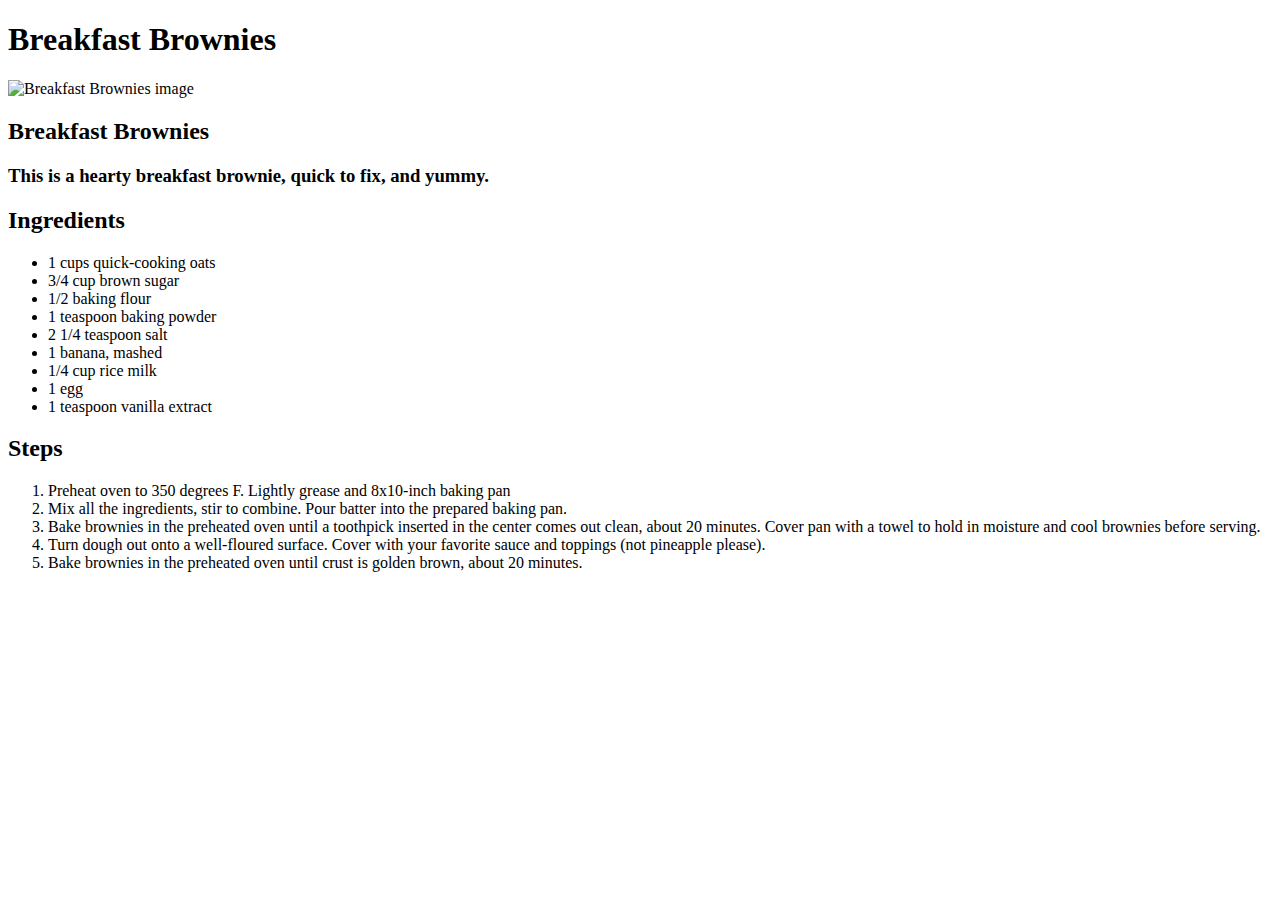
==== recipes/breakfastbrownies.html @ 176ecaf9 "Modify index page and Add two recipe pages" ====
<!DOCTYPE html>
<html lang="en">
  <head>
    <meta charset="UTF-8" />
    <title>"website</title>
  </head>
  <body>
    <h1>Breakfast Brownies</h1>
    <img
      src="../../../Desktop/breakfast-brownies.jpeg"
      alt="Breakfast Brownies image"
    />
    <h2>Breakfast Brownies</h2>
    <h3>This is a hearty breakfast brownie, quick to fix, and yummy.</h3>
    <h2>Ingredients</h2>
    <ul>
      <li>1 cups quick-cooking oats</li>
      <li>3/4 cup brown sugar</li>
      <li>1/2 baking flour</li>
      <li>1 teaspoon baking powder</li>
      <li>2 1/4 teaspoon salt</li>
      <li>1 banana, mashed</li>
      <li>1/4 cup rice milk</li>
      <li>1 egg</li>
      <li>1 teaspoon vanilla extract</li>
    </ul>
    <h2>Steps</h2>
    <ol>
      <li>
        Preheat oven to 350 degrees F. Lightly grease and 8x10-inch baking pan
      </li>
      <li>
        Mix all the ingredients, stir to combine. Pour batter into the prepared
        baking pan.
      </li>
      <li>
        Bake brownies in the preheated oven until a toothpick inserted in the
        center comes out clean, about 20 minutes. Cover pan with a towel to hold
        in moisture and cool brownies before serving.
      </li>
      <li>
        Turn dough out onto a well-floured surface. Cover with your favorite
        sauce and toppings (not pineapple please).
      </li>
      <li>
        Bake brownies in the preheated oven until crust is golden brown, about
        20 minutes.
      </li>
    </ol>
  </body>
</html>
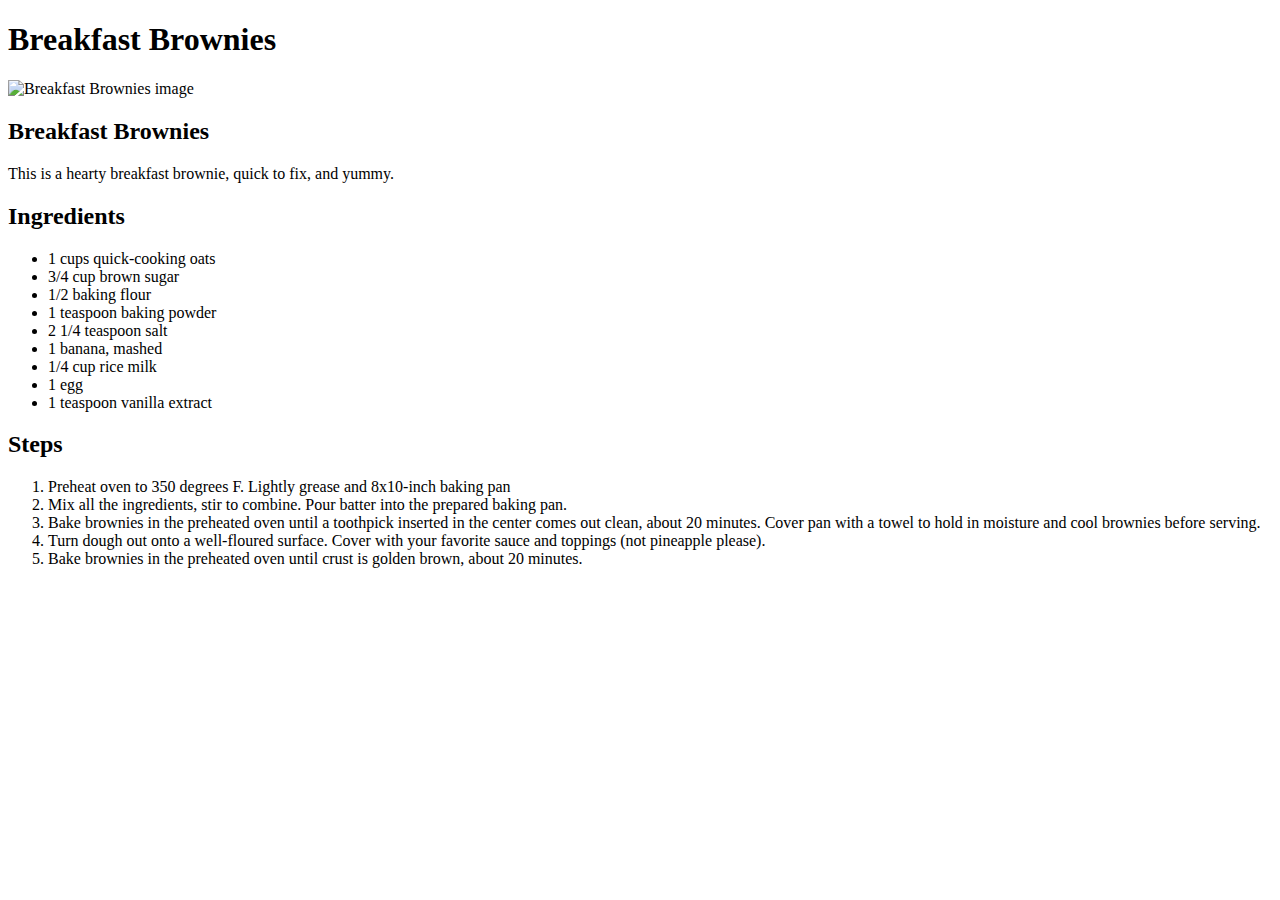
==== commit 558cc613: "Modify links and images sizes" ====
--- a/recipes/breakfastbrownies.html
+++ b/recipes/breakfastbrownies.html
@@ -9,9 +9,11 @@
     <img
       src="../../../Desktop/breakfast-brownies.jpeg"
       alt="Breakfast Brownies image"
+      width="400"
+      height="400"
     />
     <h2>Breakfast Brownies</h2>
-    <h3>This is a hearty breakfast brownie, quick to fix, and yummy.</h3>
+    This is a hearty breakfast brownie, quick to fix, and yummy.
     <h2>Ingredients</h2>
     <ul>
       <li>1 cups quick-cooking oats</li>
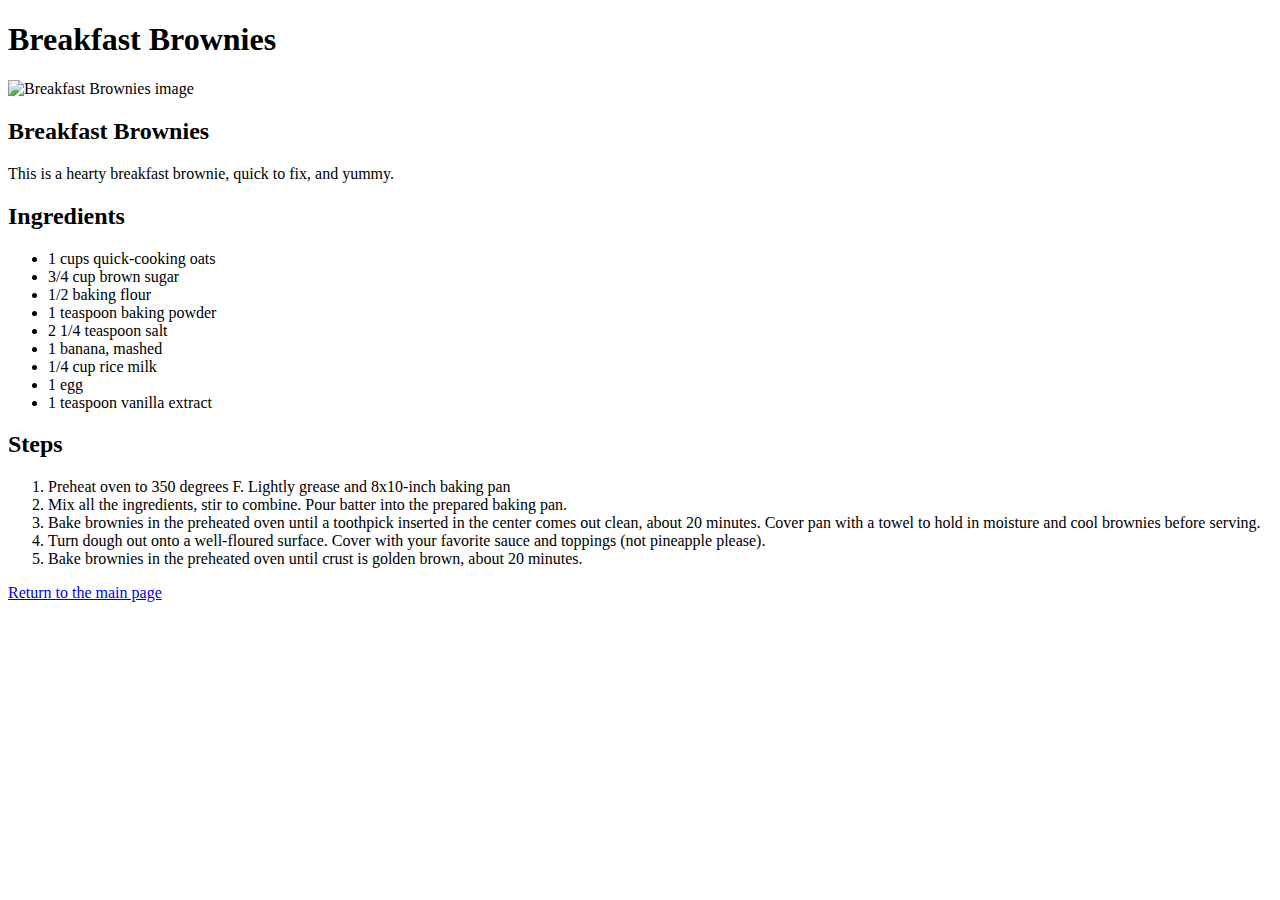
==== commit 892dda67: "Add return to the main page link" ====
--- a/recipes/breakfastbrownies.html
+++ b/recipes/breakfastbrownies.html
@@ -49,5 +49,6 @@
         20 minutes.
       </li>
     </ol>
+    <a href="../index.html">Return to the main page</a>
   </body>
 </html>
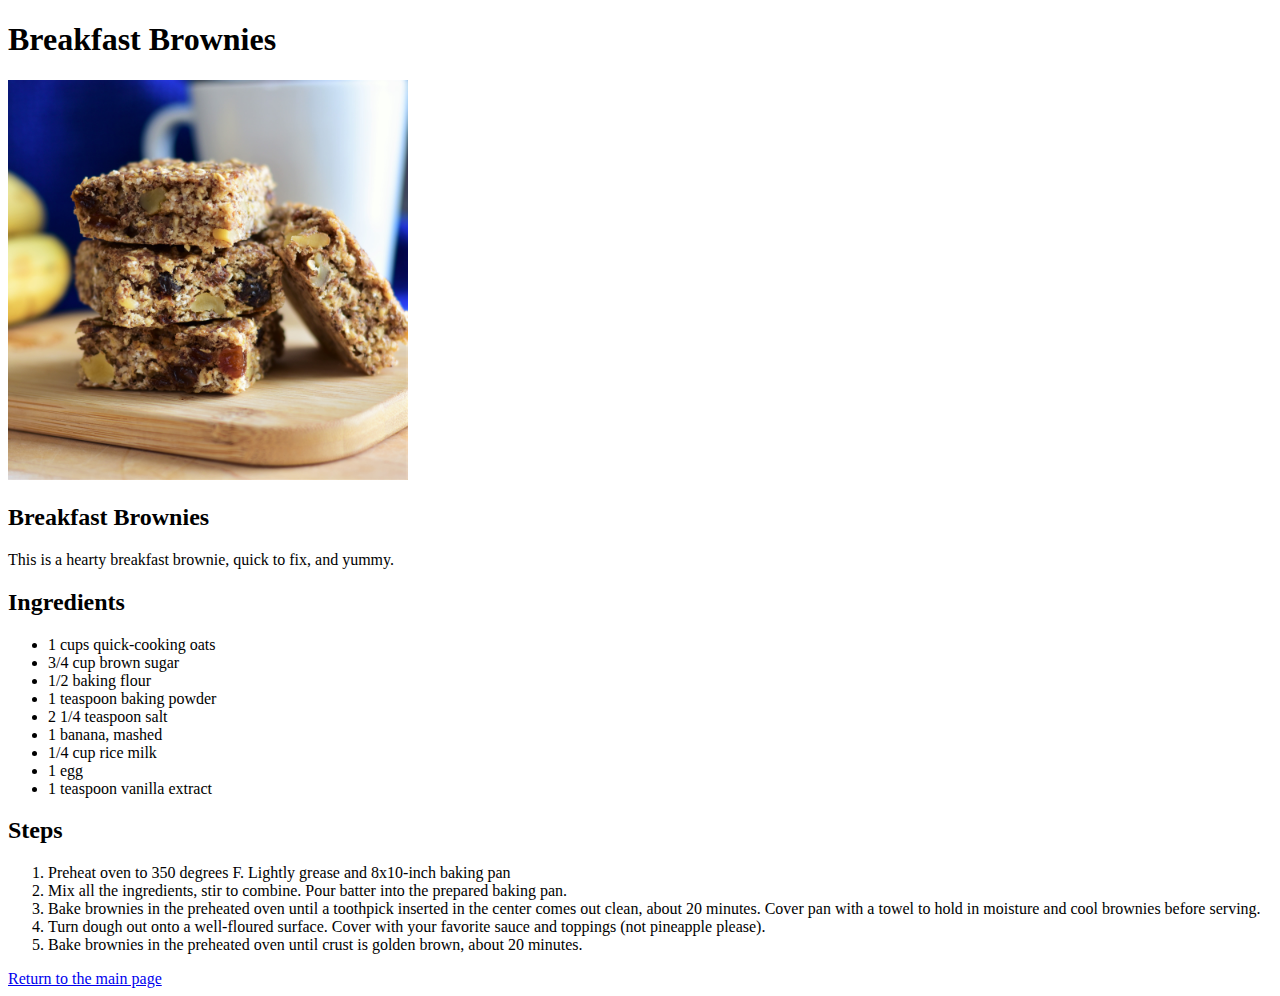
==== commit 86ee80e7: "modify image's links" ====
--- a/recipes/breakfastbrownies.html
+++ b/recipes/breakfastbrownies.html
@@ -7,7 +7,7 @@
   <body>
     <h1>Breakfast Brownies</h1>
     <img
-      src="../../../Desktop/breakfast-brownies.jpeg"
+      src="../img/breakfast-brownies.jpeg"
       alt="Breakfast Brownies image"
       width="400"
       height="400"
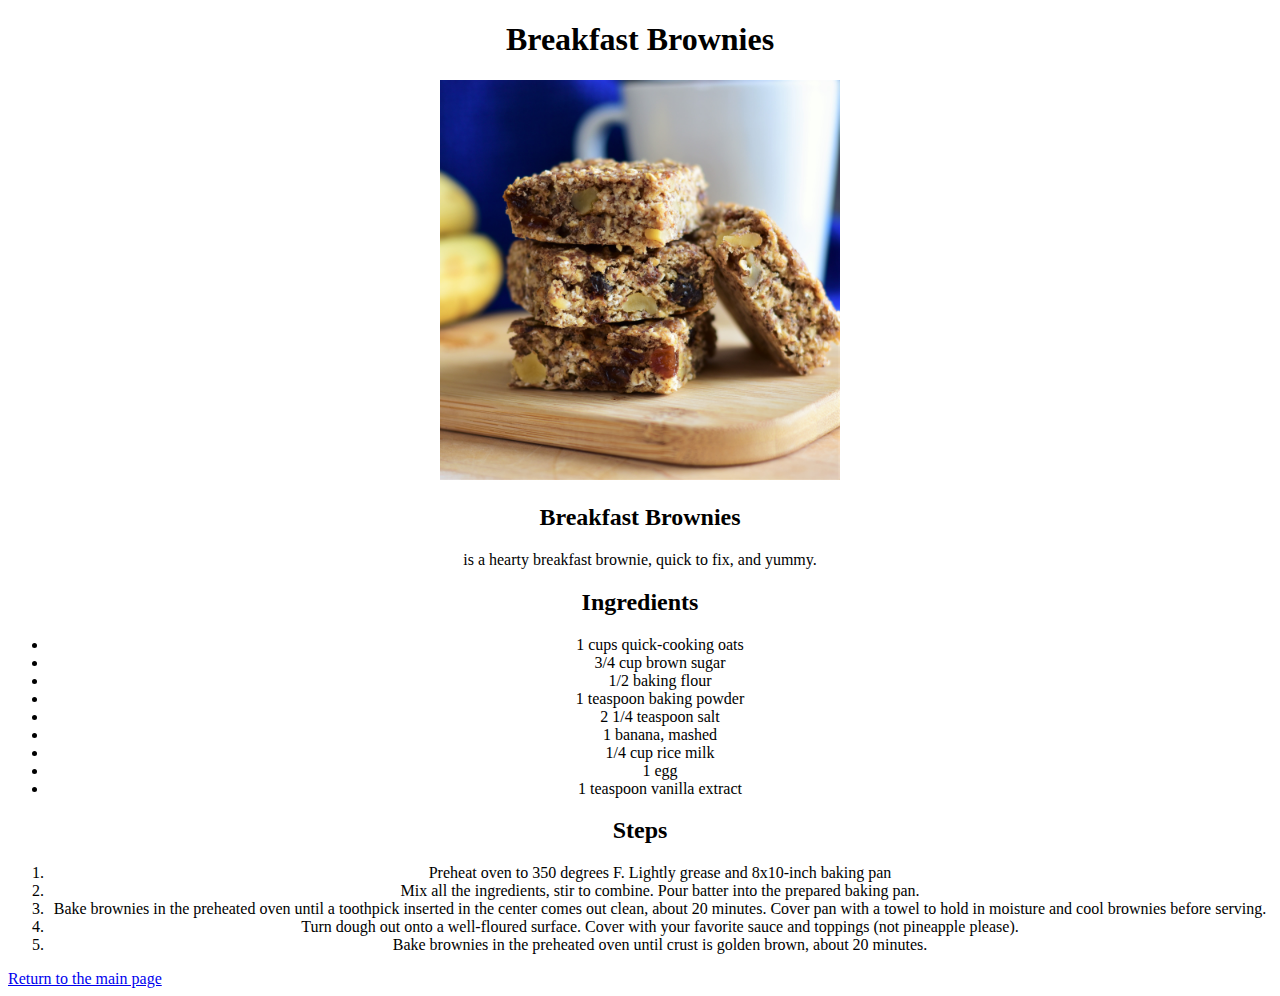
==== commit 449eff09: "Center pages and Add index image" ====
--- a/recipes/breakfastbrownies.html
+++ b/recipes/breakfastbrownies.html
@@ -4,16 +4,26 @@
     <meta charset="UTF-8" />
     <title>"website</title>
   </head>
+  <style>
+    h1,
+    h2,
+    p,
+    li {
+      text-align: center;
+    }
+  </style>
   <body>
     <h1>Breakfast Brownies</h1>
-    <img
-      src="../img/breakfast-brownies.jpeg"
-      alt="Breakfast Brownies image"
-      width="400"
-      height="400"
-    />
+    <div style="text-align: center">
+      <img
+        src="../img/breakfast-brownies.jpeg"
+        alt="Breakfast Brownies image"
+        width="400"
+        height="400"
+      />
+    </div>
     <h2>Breakfast Brownies</h2>
-    This is a hearty breakfast brownie, quick to fix, and yummy.
+    <p>is a hearty breakfast brownie, quick to fix, and yummy.</p>
     <h2>Ingredients</h2>
     <ul>
       <li>1 cups quick-cooking oats</li>
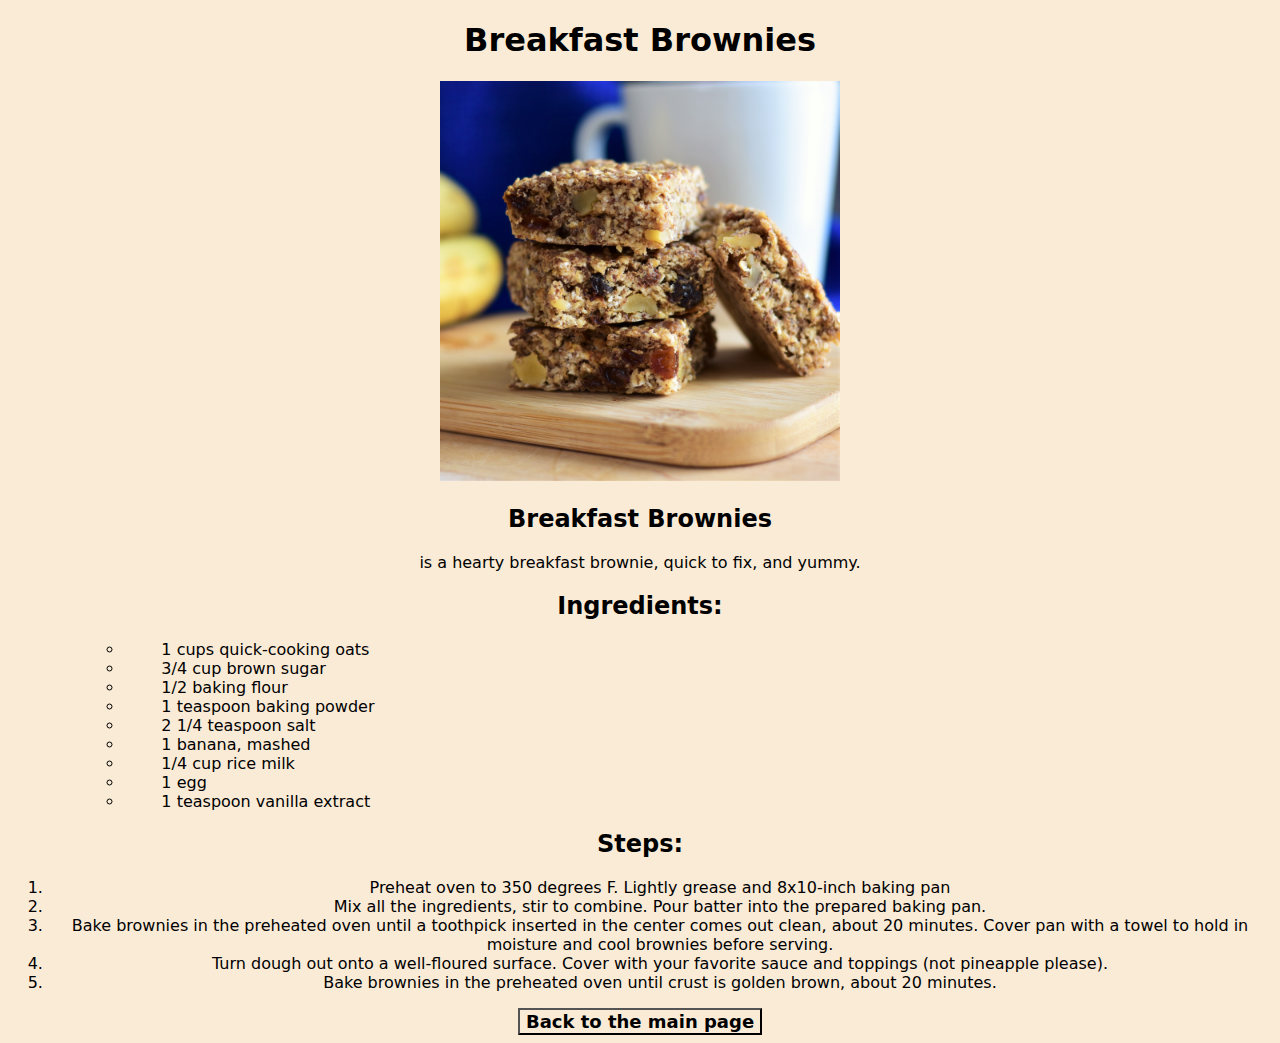
==== commit b3b5351e: "Add css" ====
--- a/recipes/breakfastbrownies.html
+++ b/recipes/breakfastbrownies.html
@@ -3,28 +3,19 @@
   <head>
     <meta charset="UTF-8" />
     <title>"website</title>
+    <link rel="stylesheet" href="../styles.css" />
   </head>
-  <style>
-    h1,
-    h2,
-    p,
-    li {
-      text-align: center;
-    }
-  </style>
   <body>
     <h1>Breakfast Brownies</h1>
-    <div style="text-align: center">
+    <div>
       <img
         src="../img/breakfast-brownies.jpeg"
         alt="Breakfast Brownies image"
-        width="400"
-        height="400"
       />
     </div>
     <h2>Breakfast Brownies</h2>
     <p>is a hearty breakfast brownie, quick to fix, and yummy.</p>
-    <h2>Ingredients</h2>
+    <h2>Ingredients:</h2>
     <ul>
       <li>1 cups quick-cooking oats</li>
       <li>3/4 cup brown sugar</li>
@@ -36,7 +27,7 @@
       <li>1 egg</li>
       <li>1 teaspoon vanilla extract</li>
     </ul>
-    <h2>Steps</h2>
+    <h2>Steps:</h2>
     <ol>
       <li>
         Preheat oven to 350 degrees F. Lightly grease and 8x10-inch baking pan
@@ -59,6 +50,6 @@
         20 minutes.
       </li>
     </ol>
-    <a href="../index.html">Return to the main page</a>
+    <a href="../index.html"><button>Back to the main page</button></a>
   </body>
 </html>
--- a/styles.css
+++ b/styles.css
@@ -0,0 +1,41 @@
+
+    *{
+        font-family: system-ui, -apple-system, BlinkMacSystemFont, 'Segoe UI', Roboto, Oxygen, Ubuntu, Cantarell, 'Open Sans', 'Helvetica Neue', sans-serif;
+        background-color: antiquewhite;
+        text-align: center;
+    }
+    ul li{
+        list-style-type: circle;
+        text-align: left;
+        padding-left: 1cm;
+        margin-left: 2cm;
+    }
+    button{color: black;
+        font-size: large;
+        font-weight: bolder;
+
+    }
+    #bon{
+        font-size: 30px;
+         font-family: 'Times New Roman', Times, serif;
+        font-weight: bolder;
+    }
+    div.pola{  width: 200px;
+        height: 360px;
+        float: left;
+        padding: 12px ;
+        margin: 15px;
+    box-sizing: content-box;
+        box-shadow: 0 4px 8px 0 rgba(0, 0, 0, 0.2), 0 6px 20px 0 rgba(0, 0, 0, 0.19);
+        margin-bottom: 40px;}
+    div.cont{text-align: center;
+    padding: 10px 20px;}
+    a img {
+        width: 200px;       
+        height: 260px; 
+    }
+    img{
+        width: 400px;
+        height: 400px;
+    }
+  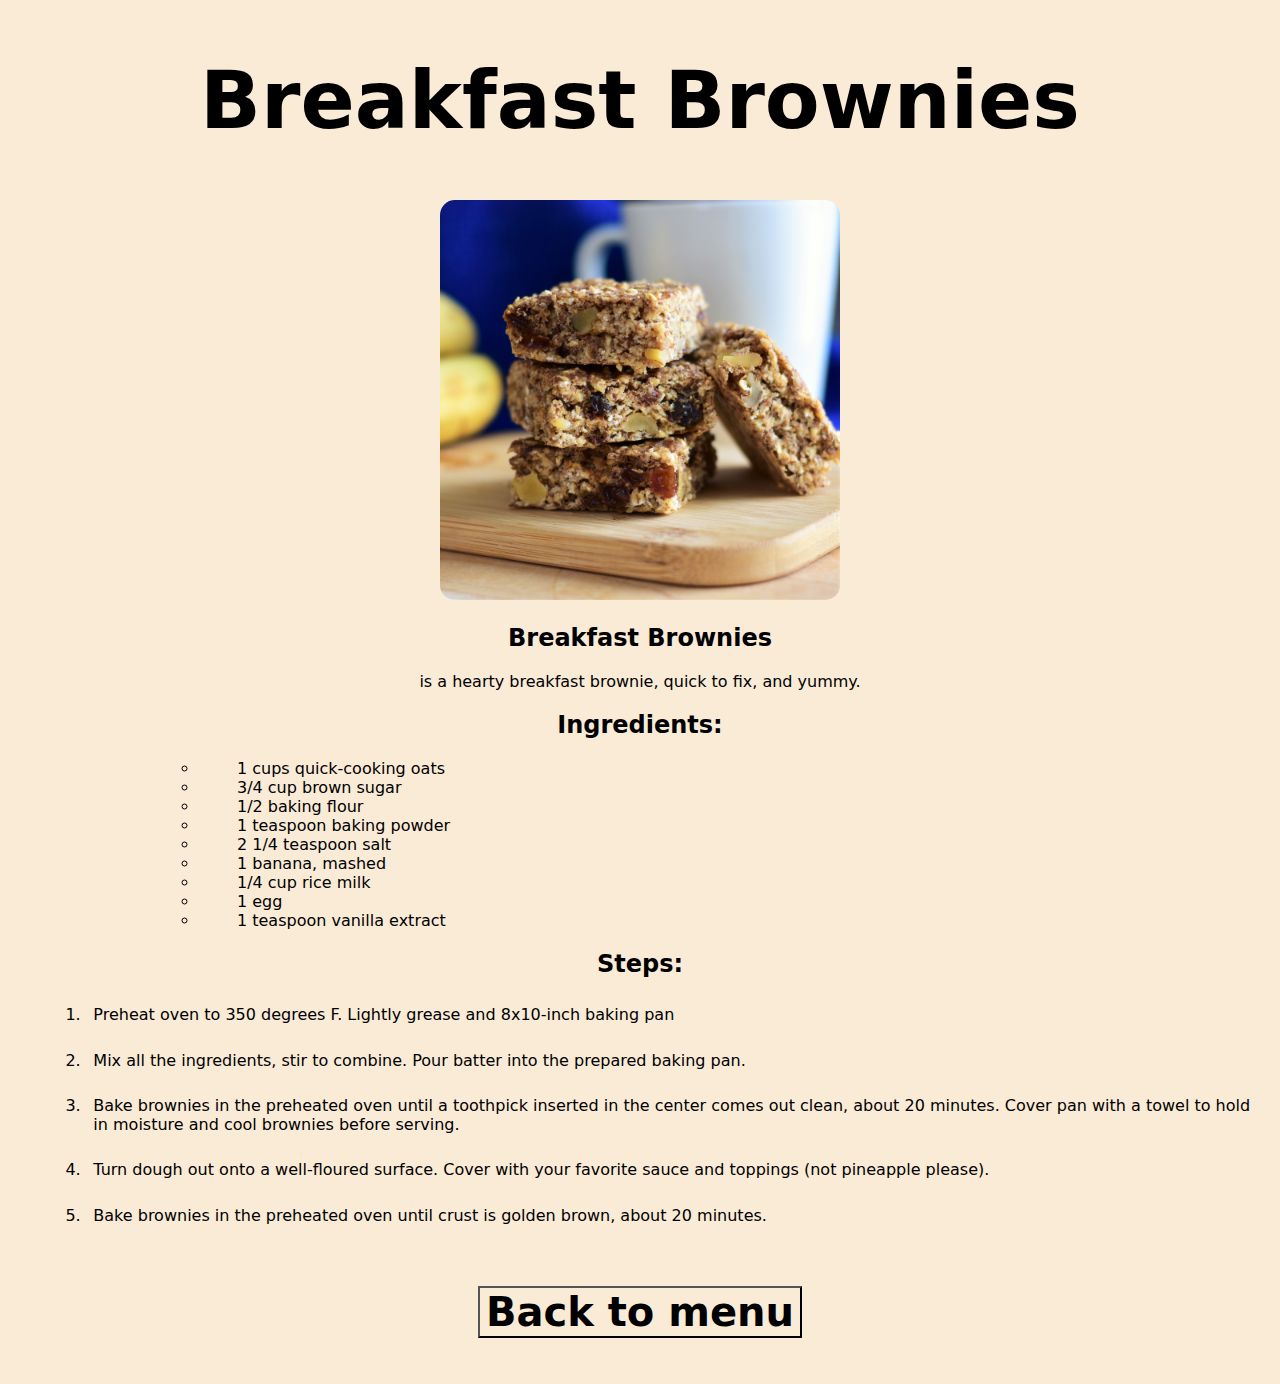
==== commit 322d0b14: "Center images" ====
--- a/recipes/breakfastbrownies.html
+++ b/recipes/breakfastbrownies.html
@@ -50,6 +50,6 @@
         20 minutes.
       </li>
     </ol>
-    <a href="../index.html"><button>Back to the main page</button></a>
+    <a href="../index.html"><button>Back to menu</button></a>
   </body>
 </html>
--- a/styles.css
+++ b/styles.css
@@ -4,38 +4,60 @@
         background-color: antiquewhite;
         text-align: center;
     }
-    ul li{
+    h1{
+        font-size: 80px;
+    }
+    .mid
+    {
+        margin-top: 4cm;
+        margin-bottom: 3cm;
+        display:flex;
+        flex-direction: row;
+        justify-content: center;
+        gap:20px;
+    }
+    ul li
+    {
         list-style-type: circle;
         text-align: left;
         padding-left: 1cm;
-        margin-left: 2cm;
+        margin-left: 4cm;
     }
-    button{color: black;
-        font-size: large;
-        font-weight: bolder;
-
+    ol li{
+        text-align: left;
+        margin-bottom: 3mm;
+        margin-left: 1cm;
+        padding: 2mm;
     }
-    #bon{
-        font-size: 30px;
-         font-family: 'Times New Roman', Times, serif;
+    button
+    {   margin: 1cm;
+        color: black;
+        font-size: 40px;
         font-weight: bolder;
     }
-    div.pola{  width: 200px;
-        height: 360px;
-        float: left;
-        padding: 12px ;
-        margin: 15px;
-    box-sizing: content-box;
-        box-shadow: 0 4px 8px 0 rgba(0, 0, 0, 0.2), 0 6px 20px 0 rgba(0, 0, 0, 0.19);
-        margin-bottom: 40px;}
-    div.cont{text-align: center;
-    padding: 10px 20px;}
-    a img {
-        width: 200px;       
-        height: 260px; 
+    div p
+    {
+        margin-top: 1cm;
+        font-size: 30px;
+        font-style: italic;
+        font-family: 'Times New Roman', Times, serif;
+        font-weight: lighter;
     }
-    img{
+    a img
+    {
+        width: 100%;
+        height: 400px;
+        gap: 2px;
+        opacity: 1;      
+        border-radius: 15px;
+    }
+    a img:hover
+    {
+        opacity: 0.5;
+    }
+    img
+    {
         width: 400px;
         height: 400px;
-    }
-  +        border-radius: 15px;
+    }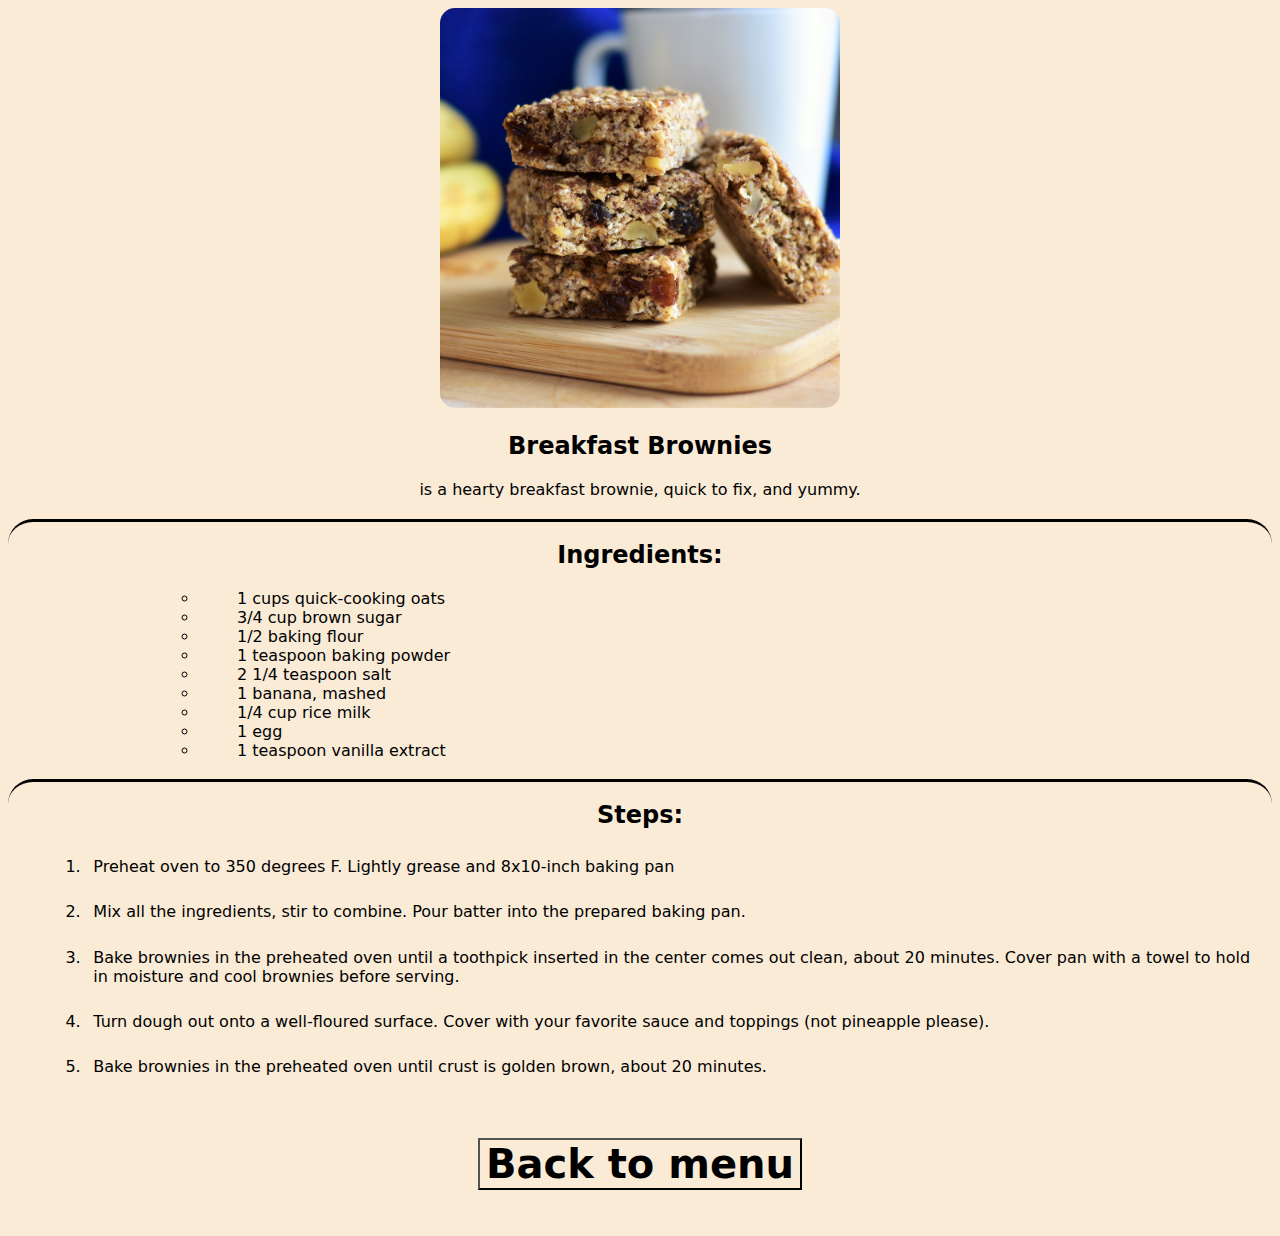
==== commit 6b3dc581: "add borders" ====
--- a/recipes/breakfastbrownies.html
+++ b/recipes/breakfastbrownies.html
@@ -6,7 +6,6 @@
     <link rel="stylesheet" href="../styles.css" />
   </head>
   <body>
-    <h1>Breakfast Brownies</h1>
     <div>
       <img
         src="../img/breakfast-brownies.jpeg"
@@ -15,7 +14,7 @@
     </div>
     <h2>Breakfast Brownies</h2>
     <p>is a hearty breakfast brownie, quick to fix, and yummy.</p>
-    <h2>Ingredients:</h2>
+    <h2 class="brd">Ingredients:</h2>
     <ul>
       <li>1 cups quick-cooking oats</li>
       <li>3/4 cup brown sugar</li>
@@ -27,7 +26,7 @@
       <li>1 egg</li>
       <li>1 teaspoon vanilla extract</li>
     </ul>
-    <h2>Steps:</h2>
+    <h2 class="brd">Steps:</h2>
     <ol>
       <li>
         Preheat oven to 350 degrees F. Lightly grease and 8x10-inch baking pan
--- a/styles.css
+++ b/styles.css
@@ -7,8 +7,7 @@
     h1{
         font-size: 80px;
     }
-    .mid
-    {
+    .mid{
         margin-top: 4cm;
         margin-bottom: 3cm;
         display:flex;
@@ -16,8 +15,7 @@
         justify-content: center;
         gap:20px;
     }
-    ul li
-    {
+    ul li{
         list-style-type: circle;
         text-align: left;
         padding-left: 1cm;
@@ -29,34 +27,34 @@
         margin-left: 1cm;
         padding: 2mm;
     }
-    button
-    {   margin: 1cm;
+    .brd{
+        padding-top: 0.5cm;
+        border-top: solid;
+        border-radius: 2cm;
+    }
+    button{   margin: 1cm;
         color: black;
         font-size: 40px;
         font-weight: bolder;
     }
-    div p
-    {
+    div p{
         margin-top: 1cm;
         font-size: 30px;
         font-style: italic;
         font-family: 'Times New Roman', Times, serif;
         font-weight: lighter;
     }
-    a img
-    {
+    a img{
         width: 100%;
         height: 400px;
         gap: 2px;
         opacity: 1;      
         border-radius: 15px;
     }
-    a img:hover
-    {
+    a img:hover{
         opacity: 0.5;
     }
-    img
-    {
+    img{
         width: 400px;
         height: 400px;
         border-radius: 15px;
